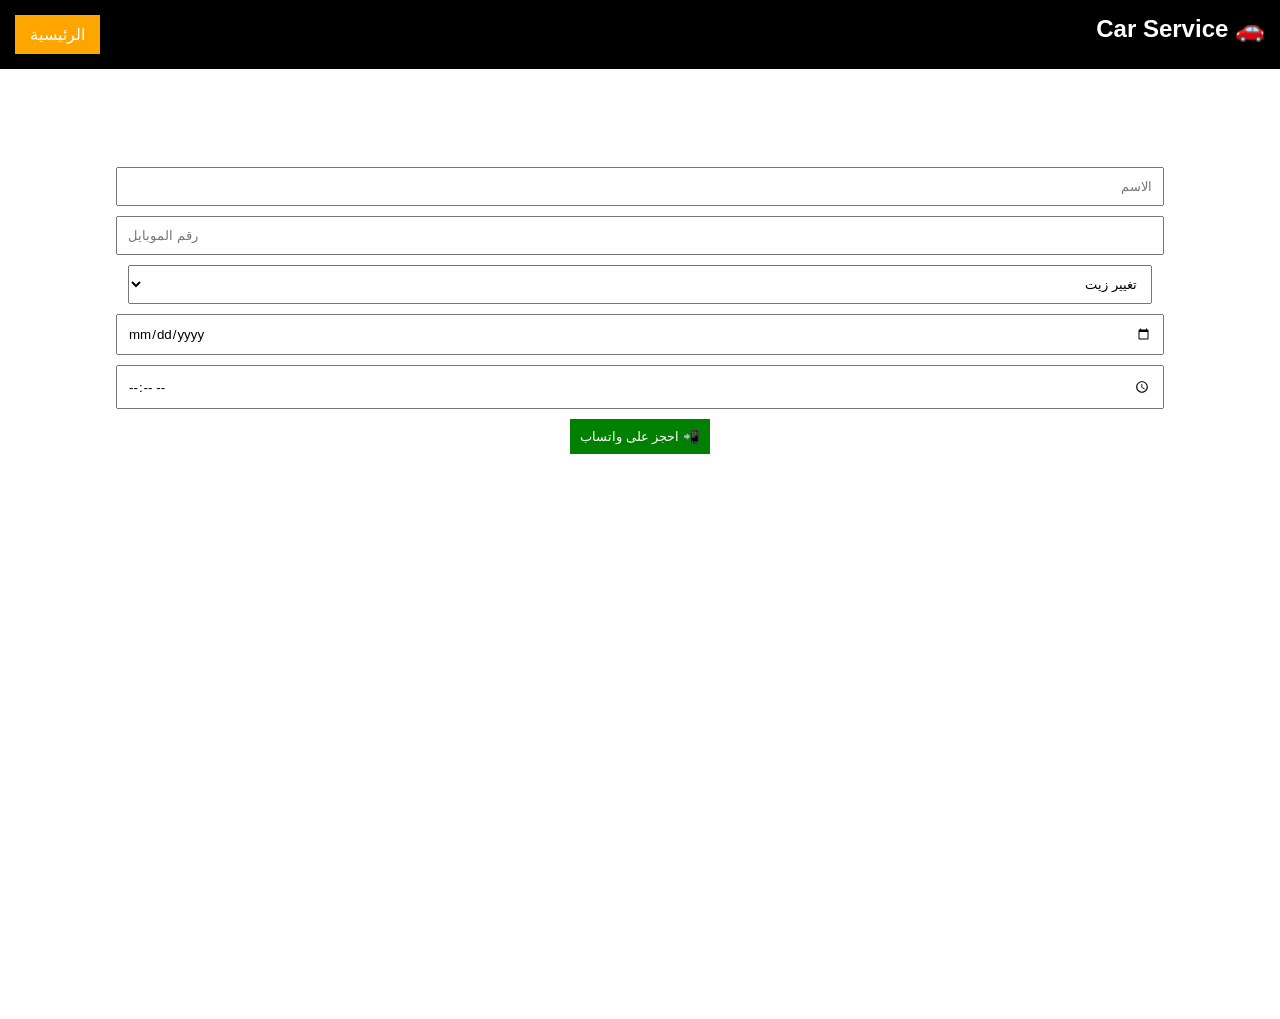
==== booking.html @ 428067c3 "Add files via upload" ====
<!DOCTYPE html>
<html lang="ar">

<head>
    <meta charset="UTF-8">
    <title>احجز صيانة</title>
    <link rel="stylesheet" href="style.css">
</head>

<body>

    <header class="navbar">
        <h2>🚗 Car Service</h2>
        <a href="index.html" class="btn">الرئيسية</a>
    </header>

    <section class="booking">
        <h2>احجز ميعاد الصيانة</h2>

        <form id="bookingForm">
            <input type="text" id="name" placeholder="الاسم" required>
            <input type="tel" id="phone" placeholder="رقم الموبايل" required>

            <select id="service">
                <option>تغيير زيت</option>
                <option>فحص شامل</option>
                <option>صيانة فرامل</option>
                <option>كشف أعطال</option>
            </select>

            <input type="date" id="date" required>
            <input type="time" id="time" required>

            <button type="submit">📲 احجز على واتساب</button>
        </form>
    </section>

    <script src="script.js"></script>
</body>

</html>
---- style.css ----
* {
    margin: 0;
    padding: 0;
    font-family: Arial;
}

body {
    direction: rtl;
}

/* Navbar */
.navbar {
    display: flex;
    justify-content: space-between;
    padding: 15px;
    background: black;
    color: white;
}

.btn {
    background: orange;
    padding: 10px 15px;
    color: white;
    text-decoration: none;
}

/* Hero */
.hero {
    height: 100vh;
    background: url('https://images.unsplash.com/photo-1580273916550-e323be2ae537') no-repeat center/cover;
}

.overlay {
    background: rgba(0, 0, 0, 0.6);
    height: 100%;
    color: white;
    display: flex;
    flex-direction: column;
    justify-content: center;
    align-items: center;
}

/* Booking Page */
.booking {
    height: 100vh;
    background: url('https://images.unsplash.com/photo-1605559424843-9e4c228bf1c2') no-repeat center/cover;
    text-align: center;
    color: white;
    padding-top: 50px;
}

form {
    margin-top: 20px;
}

input,
select {
    display: block;
    width: 80%;
    margin: 10px auto;
    padding: 10px;
}

button {
    background: green;
    color: white;
    padding: 10px;
    border: none;
}

/* Responsive */
@media (max-width: 768px) {
    .overlay h1 {
        font-size: 24px;
    }
}
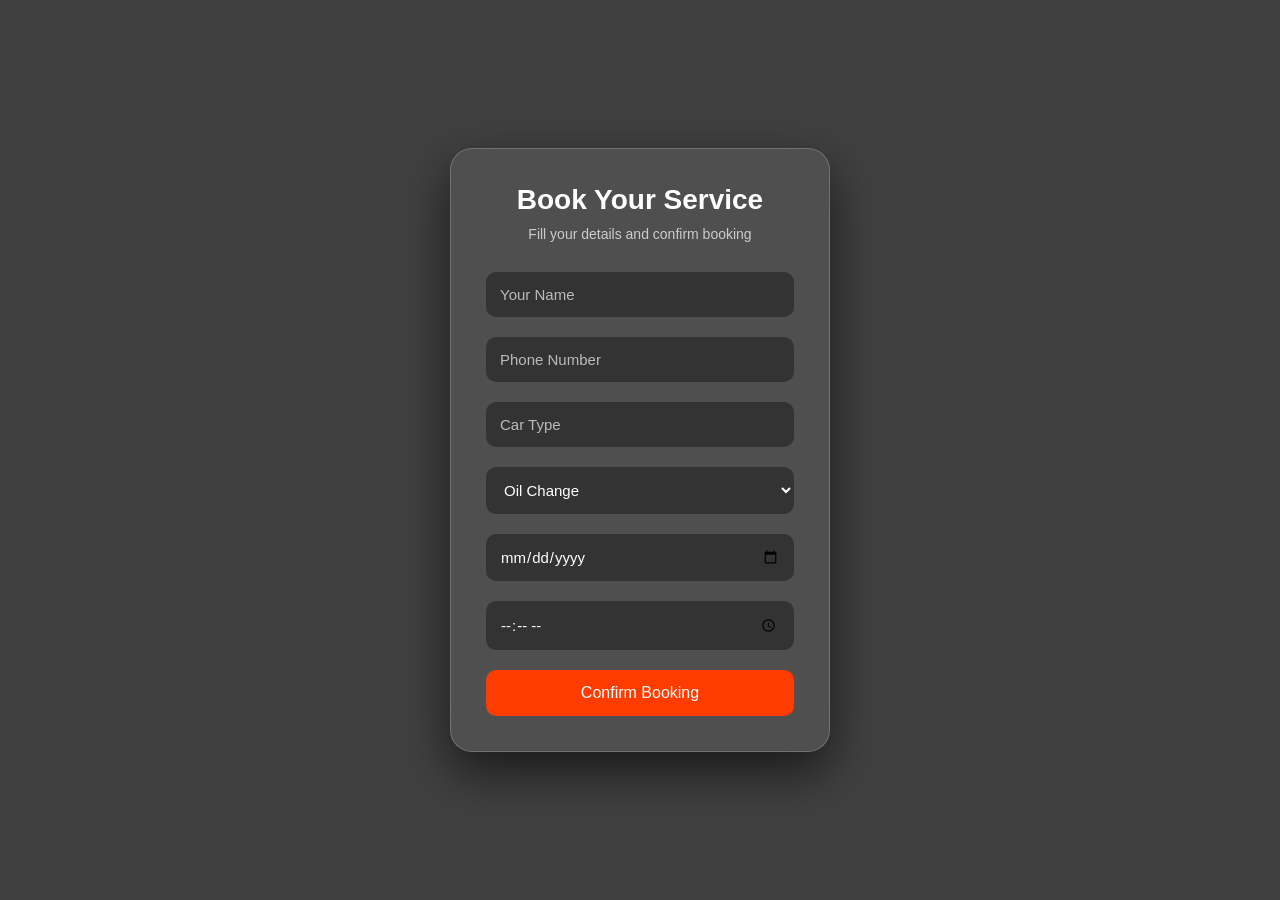
==== commit dea94bc4: "Add files via upload" ====
--- a/booking.html
+++ b/booking.html
@@ -1,41 +1,49 @@
 <!DOCTYPE html>
-<html lang="ar">
+<html lang="en">
 
 <head>
     <meta charset="UTF-8">
-    <title>احجز صيانة</title>
+    <meta name="viewport" content="width=device-width, initial-scale=1.0">
+    <title>Book Service</title>
+
     <link rel="stylesheet" href="style.css">
 </head>
 
 <body>
 
-    <header class="navbar">
-        <h2>🚗 Car Service</h2>
-        <a href="index.html" class="btn">الرئيسية</a>
-    </header>
+    <div class="booking-page">
 
-    <section class="booking">
-        <h2>احجز ميعاد الصيانة</h2>
+        <div class="form-container">
 
-        <form id="bookingForm">
-            <input type="text" id="name" placeholder="الاسم" required>
-            <input type="tel" id="phone" placeholder="رقم الموبايل" required>
+            <h1>Book Your Service</h1>
+            <p>Fill your details and confirm booking</p>
 
-            <select id="service">
-                <option>تغيير زيت</option>
-                <option>فحص شامل</option>
-                <option>صيانة فرامل</option>
-                <option>كشف أعطال</option>
-            </select>
+            <form onsubmit="sendToWhatsApp(); return false;">
 
-            <input type="date" id="date" required>
-            <input type="time" id="time" required>
+                <input type="text" id="name" placeholder="Your Name" required>
+                <input type="tel" id="phone" placeholder="Phone Number" required>
+                <input type="text" id="car" placeholder="Car Type" required>
 
-            <button type="submit">📲 احجز على واتساب</button>
-        </form>
-    </section>
+                <select id="service">
+                    <option>Oil Change</option>
+                    <option>Brakes Repair</option>
+                    <option>Engine Check</option>
+                    <option>Full Service</option>
+                </select>
+
+                <input type="date" id="date" required>
+                <input type="time" id="time" required>
+
+                <button type="submit">Confirm Booking</button>
+
+            </form>
+
+        </div>
+
+    </div>
 
     <script src="script.js"></script>
+
 </body>
 
 </html>
--- a/style.css
+++ b/style.css
@@ -1,76 +1,232 @@
+/* =========================
+   RESET
+========================= */
 * {
     margin: 0;
     padding: 0;
-    font-family: Arial;
-}
-
-body {
-    direction: rtl;
-}
-
-/* Navbar */
+    box-sizing: border-box;
+    font-family: 'Segoe UI', sans-serif;
+}
+
+/* =========================
+   NAVBAR
+========================= */
 .navbar {
+    position: absolute;
+    width: 100%;
+    padding: 20px 50px;
     display: flex;
     justify-content: space-between;
-    padding: 15px;
-    background: black;
-    color: white;
-}
-
-.btn {
-    background: orange;
-    padding: 10px 15px;
-    color: white;
+    align-items: center;
+    color: #fff;
+    z-index: 10;
+}
+
+.btn-nav {
+    background: #ff3c00;
+    padding: 10px 20px;
+    border-radius: 8px;
     text-decoration: none;
-}
-
-/* Hero */
+    color: #fff;
+    transition: 0.3s;
+}
+
+.btn-nav:hover {
+    background: #ff5e2b;
+}
+
+/* =========================
+   HERO SECTION
+========================= */
 .hero {
     height: 100vh;
-    background: url('https://images.unsplash.com/photo-1580273916550-e323be2ae537') no-repeat center/cover;
-}
-
-.overlay {
-    background: rgba(0, 0, 0, 0.6);
-    height: 100%;
-    color: white;
+    background: url("https://images.unsplash.com/photo-1503376780353-7e6692767b70") center/cover;
     display: flex;
-    flex-direction: column;
     justify-content: center;
     align-items: center;
-}
-
-/* Booking Page */
-.booking {
+    text-align: center;
+    position: relative;
+}
+
+.hero::before {
+    content: "";
+    position: absolute;
+    width: 100%;
+    height: 100%;
+    background: rgba(0, 0, 0, 0.65);
+}
+
+.hero-content {
+    position: relative;
+    color: #fff;
+}
+
+.hero h1 {
+    font-size: 60px;
+    font-weight: bold;
+}
+
+.hero p {
+    font-size: 22px;
+    margin: 15px 0;
+    color: #ddd;
+}
+
+/* =========================
+   HERO BUTTON
+========================= */
+.btn-hero {
+    display: inline-block;
+    margin-top: 20px;
+    padding: 18px 40px;
+    font-size: 20px;
+    font-weight: bold;
+    color: #fff;
+    background: linear-gradient(45deg, #ff3c00, #ff7a00);
+    border-radius: 50px;
+    text-decoration: none;
+    transition: 0.4s;
+    box-shadow: 0 10px 25px rgba(255, 60, 0, 0.5);
+}
+
+.btn-hero:hover {
+    transform: translateY(-6px) scale(1.05);
+    box-shadow: 0 15px 35px rgba(255, 60, 0, 0.8);
+}
+
+/* =========================
+   BOOKING PAGE
+========================= */
+.booking-page {
     height: 100vh;
-    background: url('https://images.unsplash.com/photo-1605559424843-9e4c228bf1c2') no-repeat center/cover;
+    display: flex;
+    justify-content: center;
+    align-items: center;
+    background: url("https://images.unsplash.com/photo-1492144534655-ae79c964c9d7") center/cover;
+    position: relative;
+}
+
+.booking-page::before {
+    content: "";
+    position: absolute;
+    width: 100%;
+    height: 100%;
+    background: rgba(0, 0, 0, 0.75);
+}
+
+/* =========================
+   GLASS FORM (REAL EFFECT)
+========================= */
+.form-container {
+    position: relative;
+    z-index: 2;
+    width: 380px;
+    padding: 35px;
+
+    /* Glass Effect */
+    background: rgba(255, 255, 255, 0.08);
+    backdrop-filter: blur(22px);
+    -webkit-backdrop-filter: blur(22px);
+
+    border-radius: 22px;
+
+    border: 1px solid rgba(255, 255, 255, 0.2);
+
+    box-shadow: 0 20px 50px rgba(0, 0, 0, 0.6);
+
     text-align: center;
-    color: white;
-    padding-top: 50px;
-}
-
-form {
-    margin-top: 20px;
-}
-
+    color: #fff;
+}
+
+.form-container h1 {
+    font-size: 28px;
+    margin-bottom: 10px;
+}
+
+.form-container p {
+    font-size: 14px;
+    color: #ccc;
+    margin-bottom: 20px;
+}
+
+/* =========================
+   INPUTS
+========================= */
 input,
 select {
-    display: block;
-    width: 80%;
-    margin: 10px auto;
-    padding: 10px;
-}
-
+    width: 100%;
+    padding: 14px;
+    margin: 10px 0;
+    border: none;
+    border-radius: 10px;
+
+    background: rgba(0, 0, 0, 0.35);
+    color: #fff;
+    font-size: 15px;
+
+    outline: none;
+}
+
+/* Placeholder */
+input::placeholder {
+    color: #bbb;
+}
+
+/* Focus effect */
+input:focus,
+select:focus {
+    border: 1px solid #ff3c00;
+    box-shadow: 0 0 12px rgba(255, 60, 0, 0.5);
+}
+
+/* =========================
+   FIX DROPDOWN (IMPORTANT 🔥)
+========================= */
+select {
+    cursor: pointer;
+}
+
+select option {
+    background: #111;
+    color: #fff;
+}
+
+/* =========================
+   BUTTON
+========================= */
 button {
-    background: green;
-    color: white;
-    padding: 10px;
+    width: 100%;
+    padding: 14px;
+    margin-top: 10px;
     border: none;
-}
-
-/* Responsive */
-@media (max-width: 768px) {
-    .overlay h1 {
-        font-size: 24px;
+    border-radius: 10px;
+    background: #ff3c00;
+    color: #fff;
+    font-size: 16px;
+    cursor: pointer;
+    transition: 0.3s;
+}
+
+button:hover {
+    background: #ff5e2b;
+    transform: scale(1.03);
+}
+
+/* =========================
+   RESPONSIVE
+========================= */
+@media(max-width:600px) {
+
+    .hero h1 {
+        font-size: 38px;
+    }
+
+    .hero p {
+        font-size: 16px;
+    }
+
+    .form-container {
+        width: 90%;
+        padding: 25px;
     }
 }
